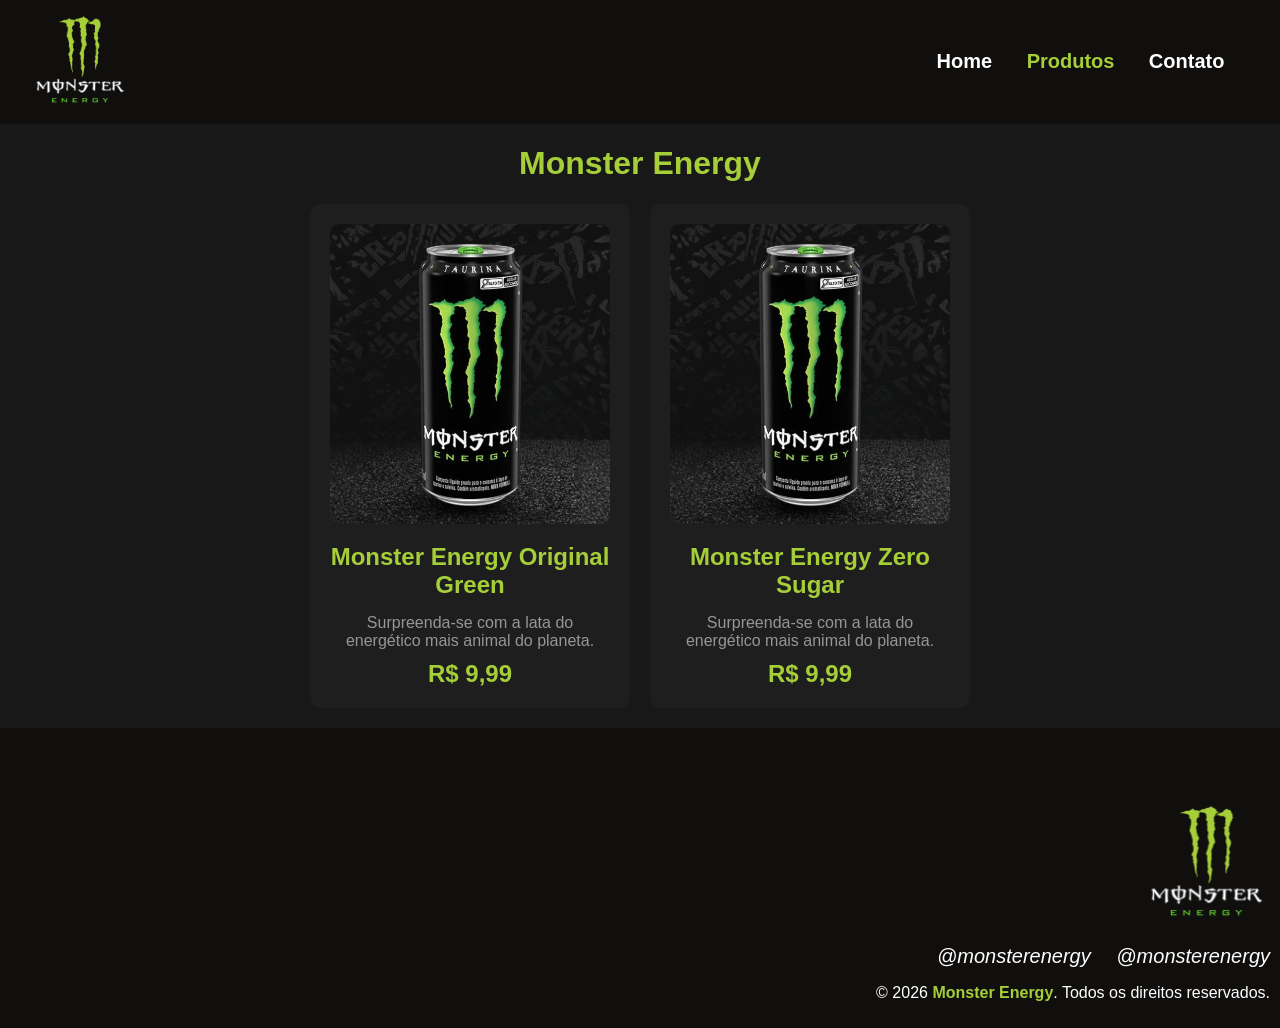
==== produtos.html @ 32df4034 "Parte 1 - Menu Produtos" ====
<!DOCTYPE html>
<html lang="pt-br">
<head>
    <meta charset="UTF-8">
    <meta name="viewport" content="width=device-width, initial-scale=1.0">
    <link rel="icon" type="image/x-icon" href="img/icone.ico" />
    <link rel="stylesheet" href="css/produtos.css">
    <title>Produtos - Monster Energy</title>
</head>
<body>
    <header>
    <div class="divHeader">
      <!-- Logo -->
      <img src="img/logo.png" class="logo" />
      <!-- Barra de navegação -->
      <nav>
        <!-- Lista de itens do menu -->
        <ul class="nav_ul">
          <li class="nav_li"><a href="index.html">Home</a></li>
          <li class="nav_li nav_ativo"><a href="produtos.html">Produtos</a></li>
          <li class="nav_li"><a href="#contato">Contato</a></li>
        </ul>
      </nav>
    </div>
  </header>

    <!-- MENU PRODUTOS -->
    <h1 class="categoria">Monster Energy</h1>
    <div class="container">
        <div class="card">
            <img src="img/produtos/monsterOriginal.jpg" alt="Monster Energy">
            <h2>Monster Energy Original Green</h2>
            <p class="descricao">Surpreenda-se com a lata do energético mais animal do planeta.</p>
            <span class="preco">R$ 9,99</span>
        </div>

        <div class="card">
            <img src="img/produtos/monsterOriginal.jpg" alt="Monster Energy">
            <h2>Monster Energy Zero Sugar</h2>
            <p class="descricao">Surpreenda-se com a lata do energético mais animal do planeta.</p>
            <span class="preco">R$ 9,99</span>
        </div>
    </div>





  <!-- RODAPÉ -->
  <footer>
    <img src="img/logo.png" title="Monster Energy" class="logoFooter">
    <p class="textoFooter">
      <i class="fa fa-instagram">
        <a href="https://www.instagram.com/monsterenergy/" target="_blank" class="linkRedesSociais">@monsterenergy</a>
      </i>
      <i class="fa fa-twitter">
        <a href="https://www.twitter.com/monsterenergy/" target="_blank" class="linkRedesSociais">@monsterenergy</a>
      </i>
    </p>
    <p class="textoFooter">&copy; 2026 <span>Monster Energy</span>. Todos os direitos reservados.</p>
  </footer>
</body>
</html>
---- css/produtos.css ----
/* Padronização da Página */
:root {
  --cor-monster: #a5ce39;
}

html {
  scroll-behavior: smooth;
}

body {
  margin: 0;
  font-family: Arial, Helvetica, sans-serif;
  background-color: #181818;
  color: #fff;
}

a {
  text-decoration: none;
  color: white;
}

.titulos {
  text-align: center;
  font-size: 35px;
  color: var(--cor-monster);
}

/* Estilizando o Header */
.divHeader {
  position: relative;
}

nav {
  color: rgb(255, 255, 255);
  font-weight: bold;
  position: absolute;
  top: 10%;
  right: 2%;
}

header {
  background-color: #100f0d;
  padding: 10px 0 10px 0;
}

/* Estilização da logo */
.logo {
  height: 100px;
  padding-left: 30px;
  cursor: pointer;
}

/* Estilização dos botões da navbar */
.nav_ul {
  padding-top: 14px;
}

.nav_li {
  list-style-type: none;
  cursor: pointer;
  transition: 0.2s;
  display: inline;
  margin-right: 30px;
  font-size: 20px;
}

.nav_li:hover a:hover {
  color: var(--cor-monster);
  transition: 0.2s;
}

.nav_ativo a {
  color: var(--cor-monster);
  transition: 0.2s;
}

.nav_ativo a:hover {
  color: #6c8925 !important;
}



/* CARDS */
.categoria {
    text-align: center;
    color: var(--cor-monster);
}

.container {
    display: flex;
    justify-content: center;
    flex-wrap: wrap;
    gap: 20px;
    padding-bottom: 20px;
}

.card {
    background: #1e1e1e;
    width: 280px;
    border-radius: 10px;
    padding: 20px;
    text-align: center;
    transition:0.3s ease-in-out;
}

.card:hover {
    transform: translateY(-10px);
    box-shadow: 10px 8px 20px #27310c;
}

/* IMG CARD */
.card img {
  width: 100%;
  height: 300px;
  object-fit: cover;
  border-radius: 10px;
}

/* TITULO CARD */
.card h2 {
  color: var(--cor-monster);
  margin: 15px 0;
}

/* DESCRIÇÃO CARD */
.card .descricao {
  font-size: 16px;
  color: #979696;
  margin: 10px 0;
}

/* PREÇO CARD */
.card .preco {
  font-size: 24px;
  font-weight: bold;
  color: var(--cor-monster);
  margin: 10px 0;
}

/* FOOTER */
footer {
  background-color: #100f0d;
  padding: 70px 10px 10px 0;
}

footer p {
  color: #fff;
  font-size: 16px;
  text-align: right;
}

footer span {
  color: var(--cor-monster);
  font-weight: bold;
}

.logoFooter {
  width: 10%;
  padding-left: 90%;
}

.linkRedesSociais {
  color: #fff;
  margin-left: 5px;
  transition: color 0.3s ease-in-out;
  font-family: Arial, Helvetica, sans-serif;

}

.linkRedesSociais:hover {
  color: var(--cor-monster);
}

footer i {
  font-size: 20px;
  margin-left: 15px;
  color: var(--cor-monster)
}
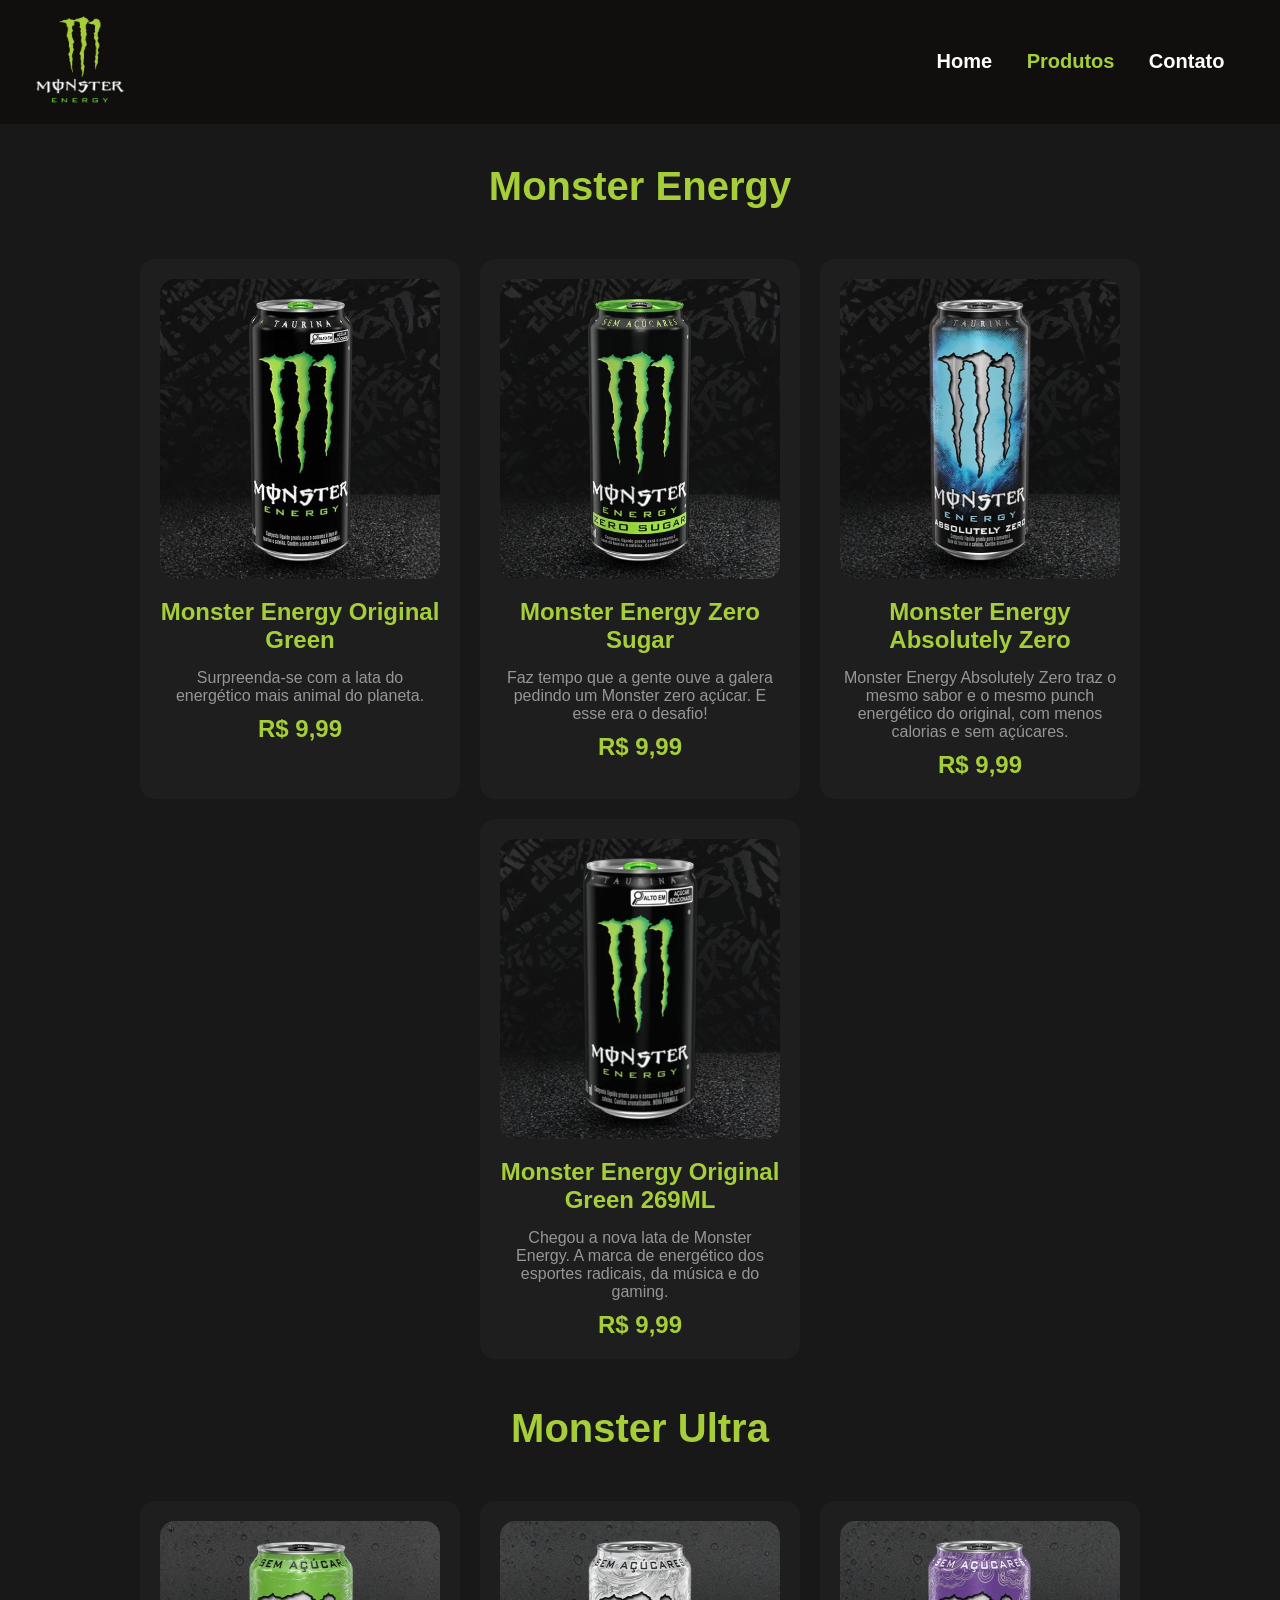
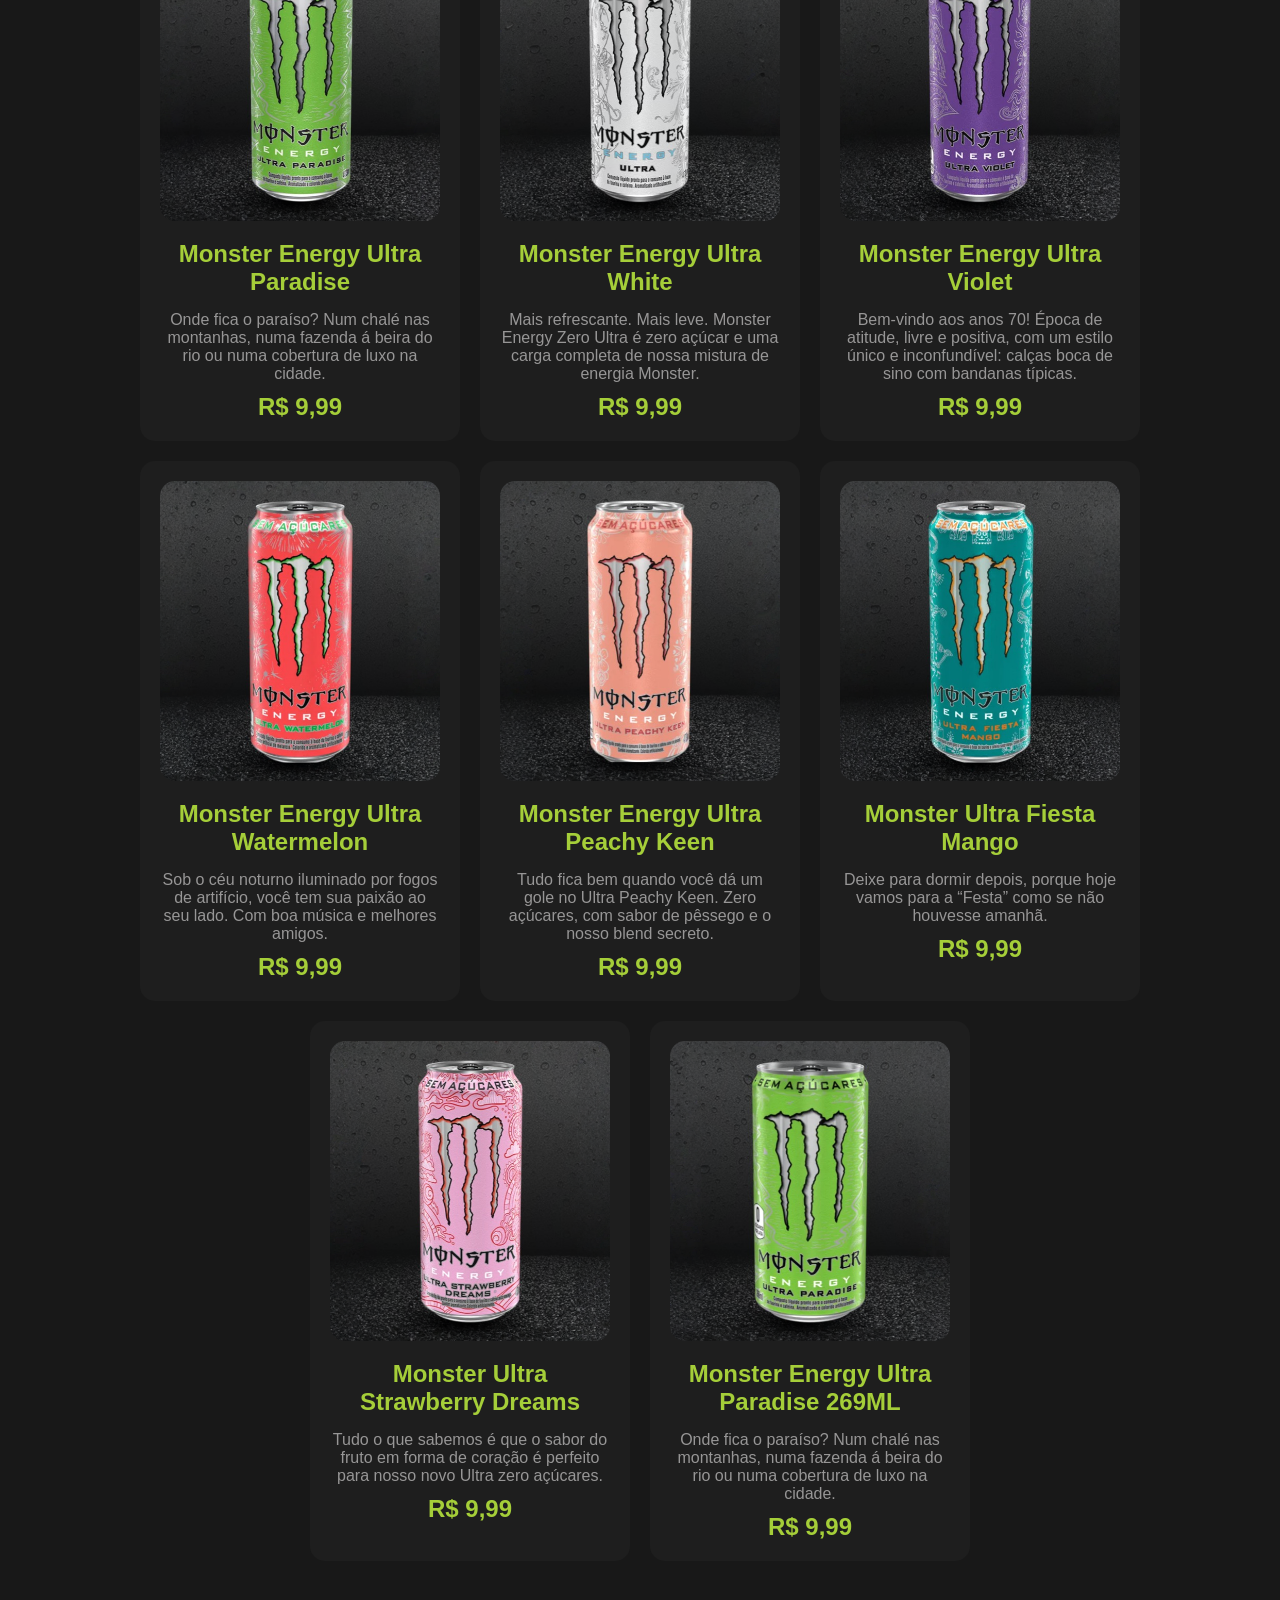
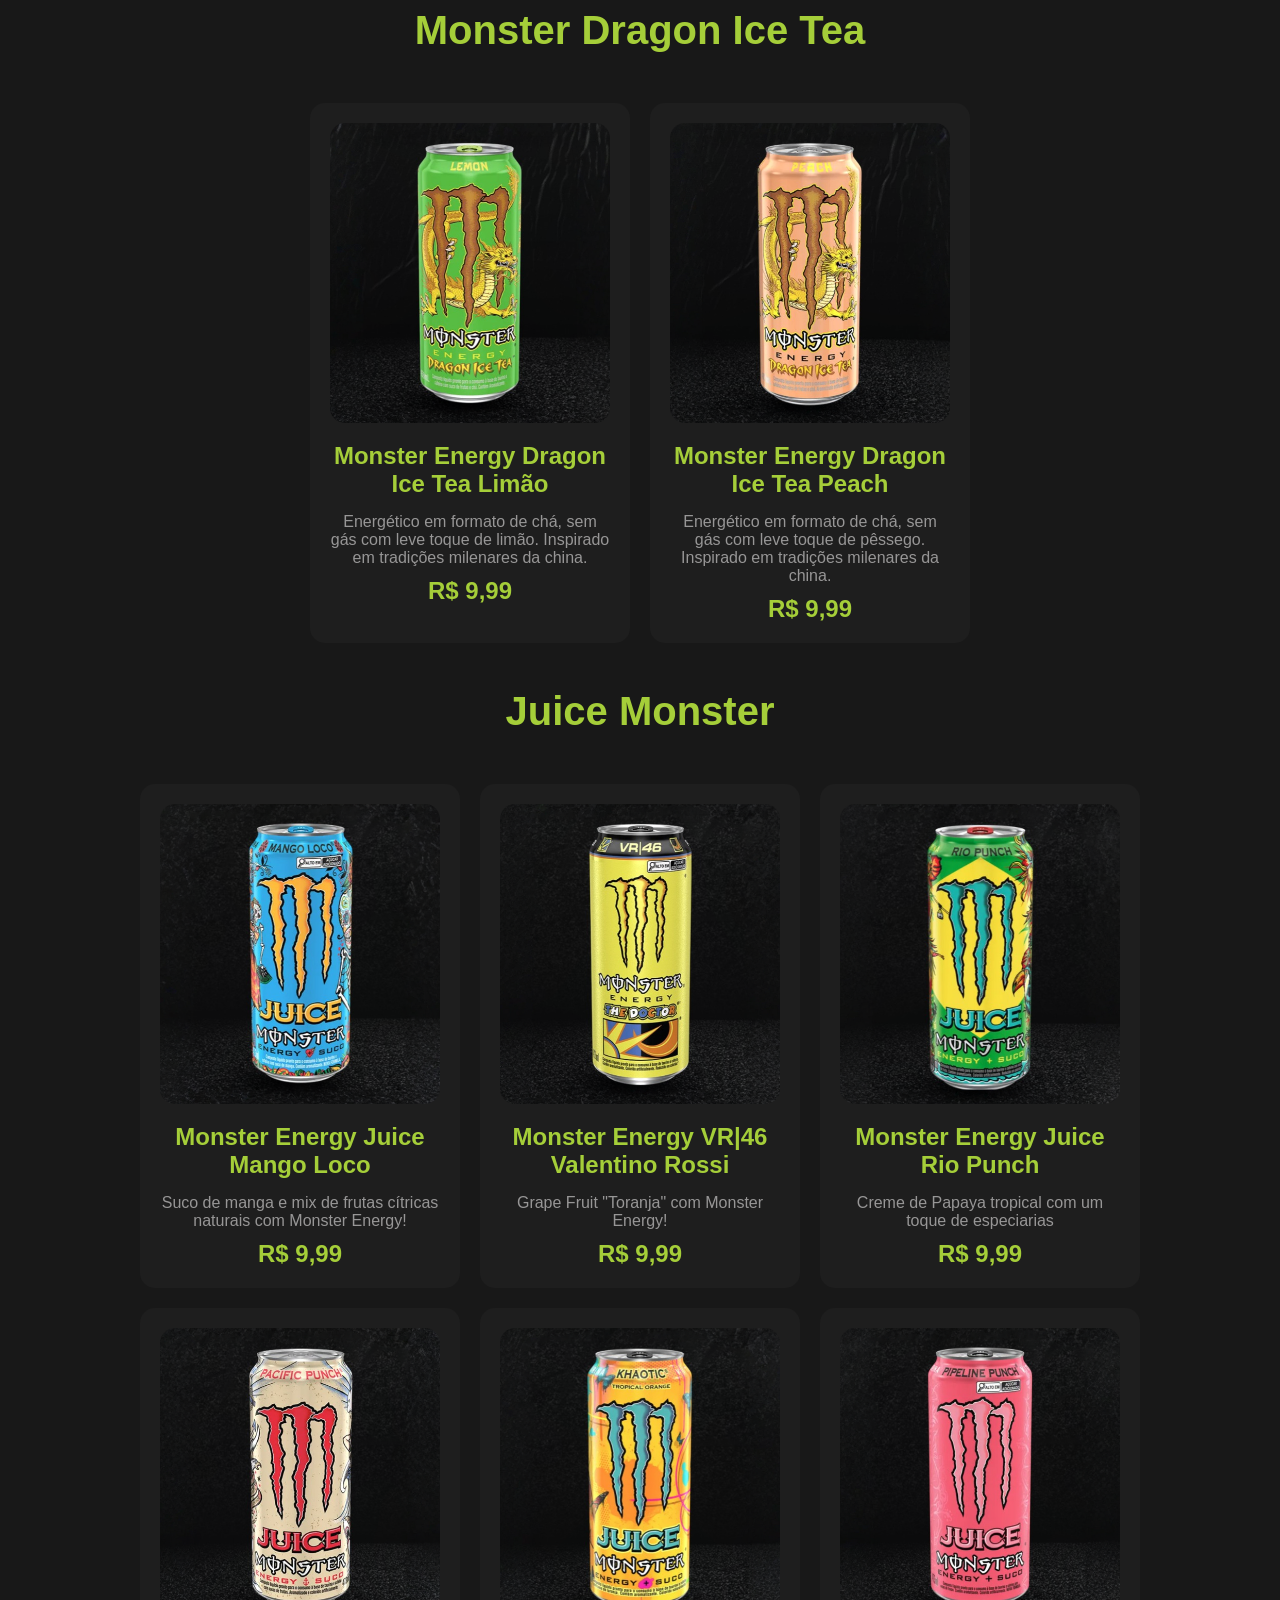
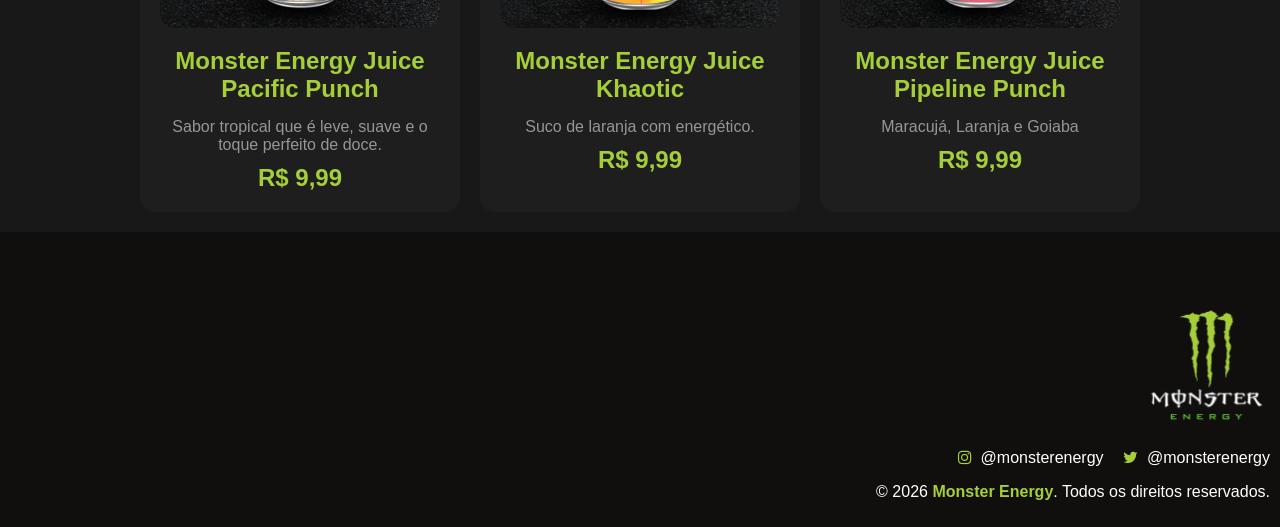
==== commit bf4082c9: "Final tela produtos" ====
--- a/produtos.html
+++ b/produtos.html
@@ -1,14 +1,17 @@
 <!DOCTYPE html>
 <html lang="pt-br">
+
 <head>
-    <meta charset="UTF-8">
-    <meta name="viewport" content="width=device-width, initial-scale=1.0">
-    <link rel="icon" type="image/x-icon" href="img/icone.ico" />
-    <link rel="stylesheet" href="css/produtos.css">
-    <title>Produtos - Monster Energy</title>
+  <meta charset="UTF-8">
+  <meta name="viewport" content="width=device-width, initial-scale=1.0">
+  <link rel="icon" type="image/x-icon" href="img/icone.ico" />
+  <link rel="stylesheet" href="css/produtos.css">
+  <link rel="stylesheet" href="https://maxcdn.bootstrapcdn.com/font-awesome/4.5.0/css/font-awesome.min.css">
+  <title>Produtos - Monster Energy</title>
 </head>
+
 <body>
-    <header>
+  <header>
     <div class="divHeader">
       <!-- Logo -->
       <img src="img/logo.png" class="logo" />
@@ -24,24 +27,270 @@
     </div>
   </header>
 
-    <!-- MENU PRODUTOS -->
-    <h1 class="categoria">Monster Energy</h1>
-    <div class="container">
-        <div class="card">
-            <img src="img/produtos/monsterOriginal.jpg" alt="Monster Energy">
-            <h2>Monster Energy Original Green</h2>
-            <p class="descricao">Surpreenda-se com a lata do energético mais animal do planeta.</p>
-            <span class="preco">R$ 9,99</span>
-        </div>
-
-        <div class="card">
-            <img src="img/produtos/monsterOriginal.jpg" alt="Monster Energy">
-            <h2>Monster Energy Zero Sugar</h2>
-            <p class="descricao">Surpreenda-se com a lata do energético mais animal do planeta.</p>
-            <span class="preco">R$ 9,99</span>
-        </div>
-    </div>
-
+  <!-- MENU PRODUTOS -->
+  <!-- CATEGORIA ENERGY -->
+
+  <h1 class="categoria">Monster Energy</h1>
+  <div class="container">
+
+    <!---------------------->
+    <!-- MONSTER ORIGINAL -->
+    <!---------------------->
+
+    <div class="card">
+      <img src="img/produtos/monsterOriginal.jpg" alt="Monster Energy Original Green">
+      <h2>Monster Energy Original Green</h2>
+      <p class="descricao">Surpreenda-se com a lata do energético mais animal do planeta.</p>
+      <span class="preco">R$ 9,99</span>
+    </div>
+
+    <!------------------------>
+    <!-- MONSTER ZERO SUGAR -->
+    <!------------------------>
+
+    <div class="card">
+      <img src="img/produtos/monsterZero.png" alt="Monster Energy">
+      <h2>Monster Energy Zero Sugar</h2>
+      <p class="descricao">Faz tempo que a gente ouve a galera pedindo um Monster zero açúcar. E esse era o desafio!</p>
+      <span class="preco">R$ 9,99</span>
+    </div>
+
+    <!----------------------------->
+    <!-- MONSTER ABSOLUTELY ZERO -->
+    <!----------------------------->
+
+    <div class="card">
+      <img src="img/produtos/monsterAbsolutelyZero.png" alt="Monster Energy Absolutely Zero">
+      <h2>Monster Energy Absolutely Zero</h2>
+      <p class="descricao">Monster Energy Absolutely Zero traz o mesmo sabor e o mesmo punch energético do original, com
+        menos calorias e sem açúcares.</p>
+      <span class="preco">R$ 9,99</span>
+    </div>
+
+    <!-------------------------->
+    <!-- MONSTER ENERGY 269ML -->
+    <!-------------------------->
+
+    <div class="card">
+      <img src="img/produtos/monsterEnergy269ml.png" alt="Monster Energy 269ML">
+      <h2>Monster Energy Original Green 269ML</h2>
+      <p class="descricao">Chegou a nova lata de Monster Energy. A marca de energético dos esportes radicais, da música
+        e do gaming.</p>
+      <span class="preco">R$ 9,99</span>
+    </div>
+  </div>
+
+
+  <!-- CATEGORIA ULTRA -->
+  <h1 class="categoria">Monster Ultra</h1>
+  <div class="container">
+
+    <!---------------------------->
+    <!-- MONSTER ULTRA PARADISE -->
+    <!---------------------------->
+
+    <div class="card">
+      <img src="img/produtos/monsterUltraParadise.png" alt="Monster Energy Ultra Paradise">
+      <h2>Monster Energy Ultra Paradise</h2>
+      <p class="descricao">Onde fica o paraíso? Num chalé nas montanhas, numa fazenda á beira do rio ou numa cobertura
+        de luxo na cidade.</p>
+      <span class="preco">R$ 9,99</span>
+    </div>
+
+    <!------------------------->
+    <!-- MONSTER ULTRA WHITE -->
+    <!------------------------->
+
+    <div class="card">
+      <img src="img/produtos/monsterUltraWhite.png" alt="Monster Energy Ultra White">
+      <h2>Monster Energy Ultra White</h2>
+      <p class="descricao">Mais refrescante. Mais leve. Monster Energy Zero Ultra é zero açúcar e uma carga completa de
+        nossa mistura de energia Monster.</p>
+      <span class="preco">R$ 9,99</span>
+    </div>
+
+    <!-------------------------->
+    <!-- MONSTER ULTRA VIOLET -->
+    <!-------------------------->
+
+    <div class="card">
+      <img src="img/produtos/monsterUltraViolet.png" alt="Monster Energy Ultra Violet">
+      <h2>Monster Energy Ultra Violet</h2>
+      <p class="descricao">Bem-vindo aos anos 70! Época de atitude, livre e positiva, com um estilo único e
+        inconfundível: calças boca de sino com bandanas típicas.</p>
+      <span class="preco">R$ 9,99</span>
+    </div>
+
+    <!------------------------------>
+    <!-- MONSTER ULTRA WATERMELON -->
+    <!------------------------------>
+
+    <div class="card">
+      <img src="img/produtos/monsterUltraWatermelon.png" alt="Monster Energy Ultra Watermelon">
+      <h2>Monster Energy Ultra Watermelon</h2>
+      <p class="descricao">Sob o céu noturno iluminado por fogos de artifício, você tem sua paixão ao seu lado. Com boa
+        música e melhores
+        amigos.</p>
+      <span class="preco">R$ 9,99</span>
+    </div>
+
+    <!------------------------------->
+    <!-- MONSTER ULTRA PEACHY KEEN -->
+    <!------------------------------->
+
+    <div class="card">
+      <img src="img/produtos/monsterUltraPeachyKeen.png" alt="Monster Energy Ultra Peachy Keen">
+      <h2>Monster Energy Ultra Peachy Keen</h2>
+      <p class="descricao">Tudo fica bem quando você dá um gole no Ultra Peachy Keen. Zero açúcares, com sabor de
+        pêssego e o nosso blend secreto.</p>
+      <span class="preco">R$ 9,99</span>
+    </div>
+
+    <!-------------------------------->
+    <!-- MONSTER ULTRA FIESTA MANGO -->
+    <!-------------------------------->
+
+    <div class="card">
+      <img src="img/produtos/monsterUltraFiestaMango.png" alt="Monster Ultra Fiesta Mango">
+      <h2>Monster Ultra Fiesta Mango</h2>
+      <p class="descricao">Deixe para dormir depois, porque hoje vamos para a “Festa” como se não houvesse amanhã.</p>
+      <span class="preco">R$ 9,99</span>
+    </div>
+
+    <!------------------------------------->
+    <!-- MONSTER ULTRA STRAWBERRY DREAMS -->
+    <!------------------------------------->
+
+    <div class="card">
+      <img src="img/produtos/monsterUltraStrawberryDreams.png" alt="Monster Ultra Strawberry Dreams">
+      <h2>Monster Ultra Strawberry Dreams</h2>
+      <p class="descricao">Tudo o que sabemos é que o sabor do fruto em forma de coração é perfeito para nosso novo
+        Ultra zero açúcares.</p>
+      <span class="preco">R$ 9,99</span>
+    </div>
+
+    <!---------------------------------------->
+    <!-- MONSTER ULTRA ULTRA PARADISE 269ML -->
+    <!---------------------------------------->
+
+    <div class="card">
+      <img src="img/produtos/monsterUltraParadise269ml.png" alt="Monster Energy Ultra Paradise 269ML">
+      <h2>Monster Energy Ultra Paradise 269ML</h2>
+      <p class="descricao">Onde fica o paraíso? Num chalé nas montanhas, numa fazenda á beira do rio ou numa cobertura
+        de luxo na cidade.</p>
+      <span class="preco">R$ 9,99</span>
+    </div>
+
+  </div>
+
+  <!-- CATEGORIA DRAGON ICE TEA -->
+
+  <h1 class="categoria">Monster Dragon Ice Tea</h1>
+  <div class="container">
+
+    <!---------------------------------------->
+    <!-- MONSTER DRAGON ICE TEA LIMÃO -->
+    <!---------------------------------------->
+
+    <div class="card">
+      <img src="img/produtos/monsterDragonIceTeaLimao.png" alt="Monster Energy Dragon Ice Tea Limão">
+      <h2>Monster Energy Dragon Ice Tea Limão</h2>
+      <p class="descricao">Energético em formato de chá, sem gás com leve toque de limão. Inspirado em tradições
+        milenares da china.</p>
+      <span class="preco">R$ 9,99</span>
+    </div>
+
+
+
+    <!---------------------------------------->
+    <!-- MONSTER DRAGON ICE TEA PEACH -->
+    <!---------------------------------------->
+
+    <div class="card">
+      <img src="img/produtos/monsterDragonIceTeaPeach.png" alt="Monster Energy Dragon Ice Tea Peach">
+      <h2>Monster Energy Dragon Ice Tea Peach</h2>
+      <p class="descricao">Energético em formato de chá, sem gás com leve toque de pêssego. Inspirado em tradições
+        milenares da china.</p>
+      <span class="preco">R$ 9,99</span>
+    </div>
+
+  </div>
+
+  <!-- CATEGORIA JUICE -->
+
+  <h1 class="categoria">Juice Monster</h1>
+  <div class="container">
+
+    <!------------------------------>
+    <!-- MONSTER JUICE MANGO LOCO -->
+    <!------------------------------>
+
+    <div class="card">
+      <img src="img/produtos/monsterJuiceMangoLoco.png" alt="Monster Energy Juice Mango Loco">
+      <h2>Monster Energy Juice Mango Loco</h2>
+      <p class="descricao">Suco de manga e mix de frutas cítricas naturais com Monster Energy!</p>
+      <span class="preco">R$ 9,99</span>
+    </div>
+
+
+
+    <!----------------------------------------->
+    <!-- MONSTER JUICE VR|46 VALENTINO ROSSI -->
+    <!----------------------------------------->
+
+    <div class="card">
+      <img src="img/produtos/monsterJuiceVR46ValentinoRossi.png" alt="Monster Energy VR|46 Valentino Rossi">
+      <h2>Monster Energy VR|46 Valentino Rossi</h2>
+      <p class="descricao">Grape Fruit "Toranja" com Monster Energy!</p>
+      <span class="preco">R$ 9,99</span>
+    </div>
+
+    <!----------------------------------------->
+    <!-- MONSTER JUICE RIO PUNCH -->
+    <!----------------------------------------->
+
+    <div class="card">
+      <img src="img/produtos/monsterJuiceRioPunch.png" alt="Monster Energy Juice Rio Punch">
+      <h2>Monster Energy Juice Rio Punch</h2>
+      <p class="descricao">Creme de Papaya tropical com um toque de especiarias</p>
+      <span class="preco">R$ 9,99</span>
+    </div>
+
+    <!----------------------------------------->
+    <!-- MONSTER JUICE RIO PUNCH -->
+    <!----------------------------------------->
+
+    <div class="card">
+      <img src="img/produtos/monsterJuicePacificPunch.png" alt="Monster Energy Juice Pacific Punch">
+      <h2>Monster Energy Juice Pacific Punch</h2>
+      <p class="descricao">Sabor tropical que é leve, suave e o toque perfeito de doce.</p>
+      <span class="preco">R$ 9,99</span>
+    </div>
+
+    <!----------------------------------------->
+    <!-- MONSTER JUICE KHAOTIC -->
+    <!----------------------------------------->
+
+    <div class="card">
+      <img src="img/produtos/monsterJuiceKhaotic.png" alt="Monster Energy Juice Khaotic">
+      <h2>Monster Energy Juice Khaotic</h2>
+      <p class="descricao">Suco de laranja com energético.</p>
+      <span class="preco">R$ 9,99</span>
+    </div>
+
+    <!----------------------------------------->
+    <!-- MONSTER JUICE PIPELINE PUNCH -->
+    <!----------------------------------------->
+
+    <div class="card">
+      <img src="img/produtos/monsterJuicePipelinePunch.png" alt="Monster Energy Juice Pipeline Punch">
+      <h2>Monster Energy Juice Pipeline Punch</h2>
+      <p class="descricao">Maracujá, Laranja e Goiaba</p>
+      <span class="preco">R$ 9,99</span>
+    </div>
+
+  </div>
+  </div>
 
 
 
@@ -60,4 +309,5 @@
     <p class="textoFooter">&copy; 2026 <span>Monster Energy</span>. Todos os direitos reservados.</p>
   </footer>
 </body>
+
 </html>
--- a/css/produtos.css
+++ b/css/produtos.css
@@ -41,6 +41,8 @@
 header {
   background-color: #100f0d;
   padding: 10px 0 10px 0;
+  margin-bottom: 40px;
+  
 }
 
 /* Estilização da logo */
@@ -84,6 +86,8 @@
 .categoria {
     text-align: center;
     color: var(--cor-monster);
+    font-size: 40px;
+    margin-bottom: 50px;
 }
 
 .container {
@@ -92,12 +96,14 @@
     flex-wrap: wrap;
     gap: 20px;
     padding-bottom: 20px;
+    width: 80%;
+    margin-left: 10%;
 }
 
 .card {
     background: #1e1e1e;
     width: 280px;
-    border-radius: 10px;
+    border-radius: 15px;
     padding: 20px;
     text-align: center;
     transition:0.3s ease-in-out;
@@ -113,7 +119,7 @@
   width: 100%;
   height: 300px;
   object-fit: cover;
-  border-radius: 10px;
+  border-radius: 15px;
 }
 
 /* TITULO CARD */
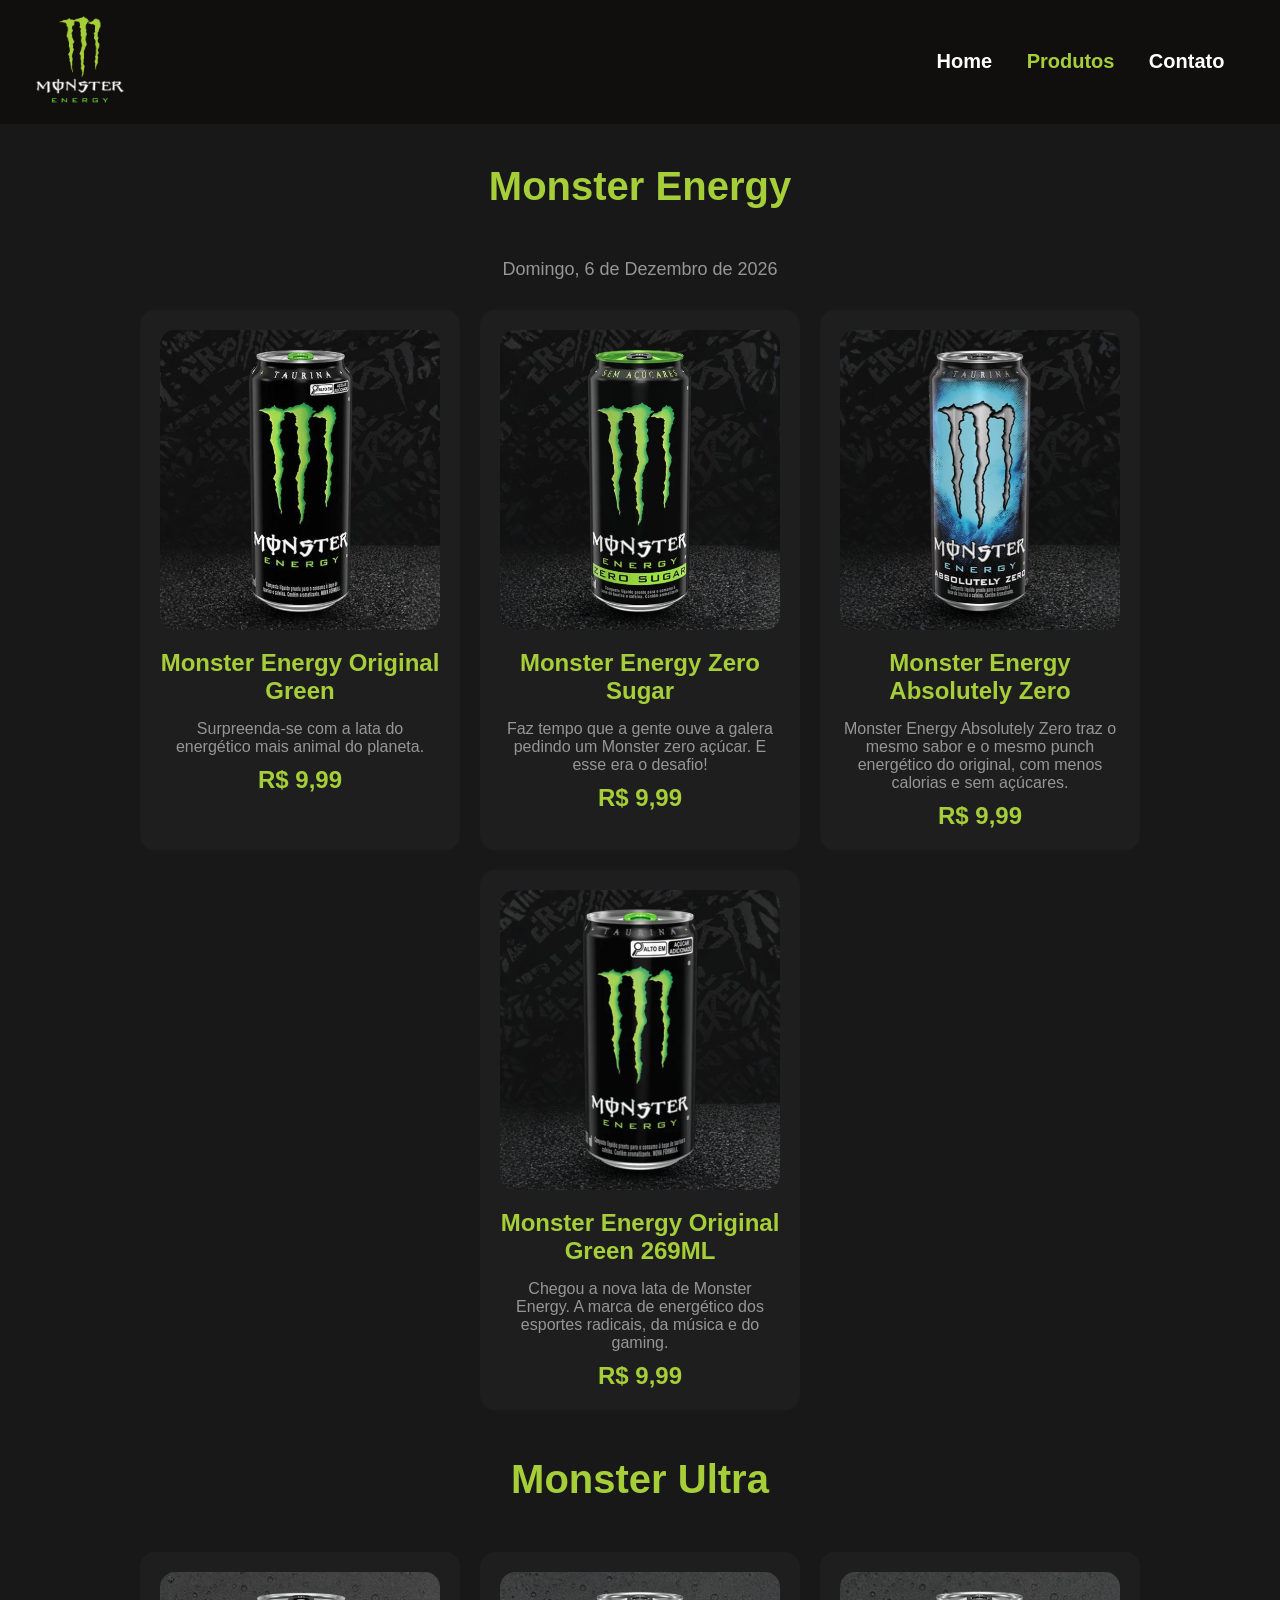
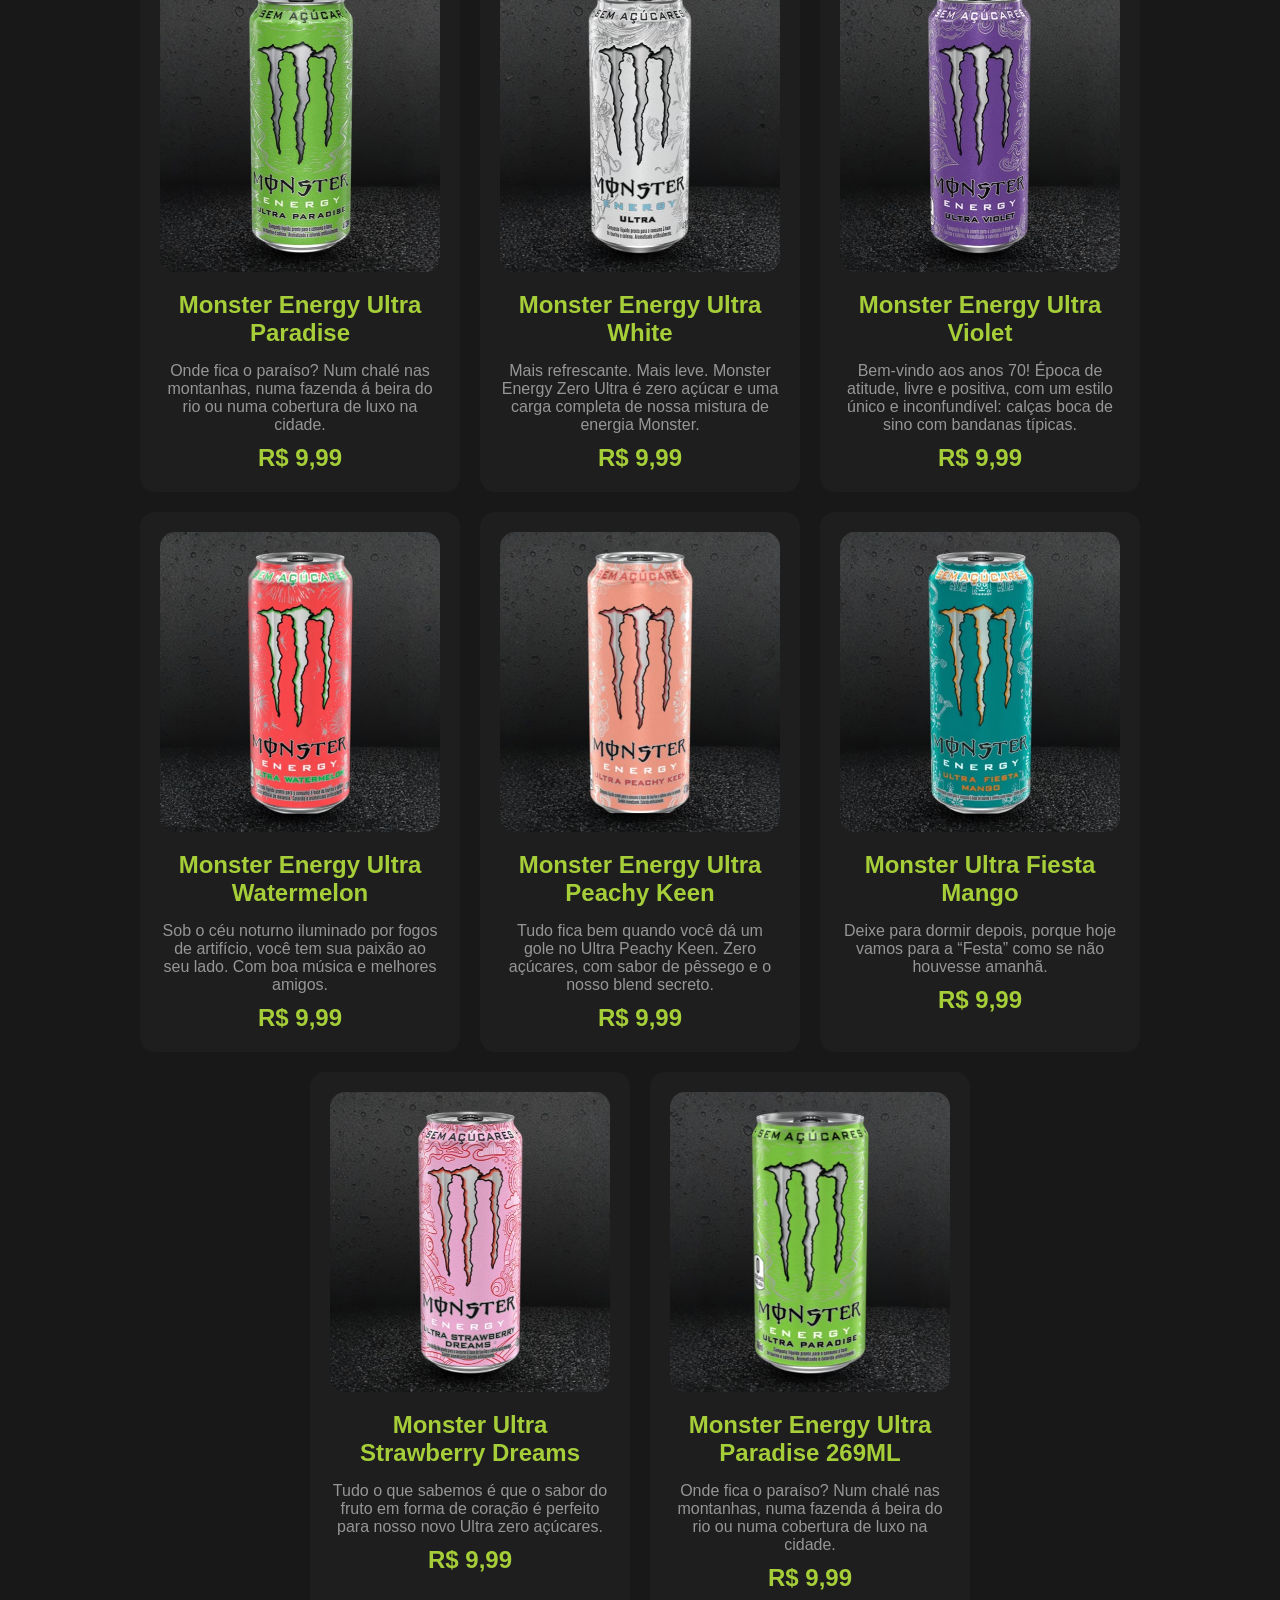
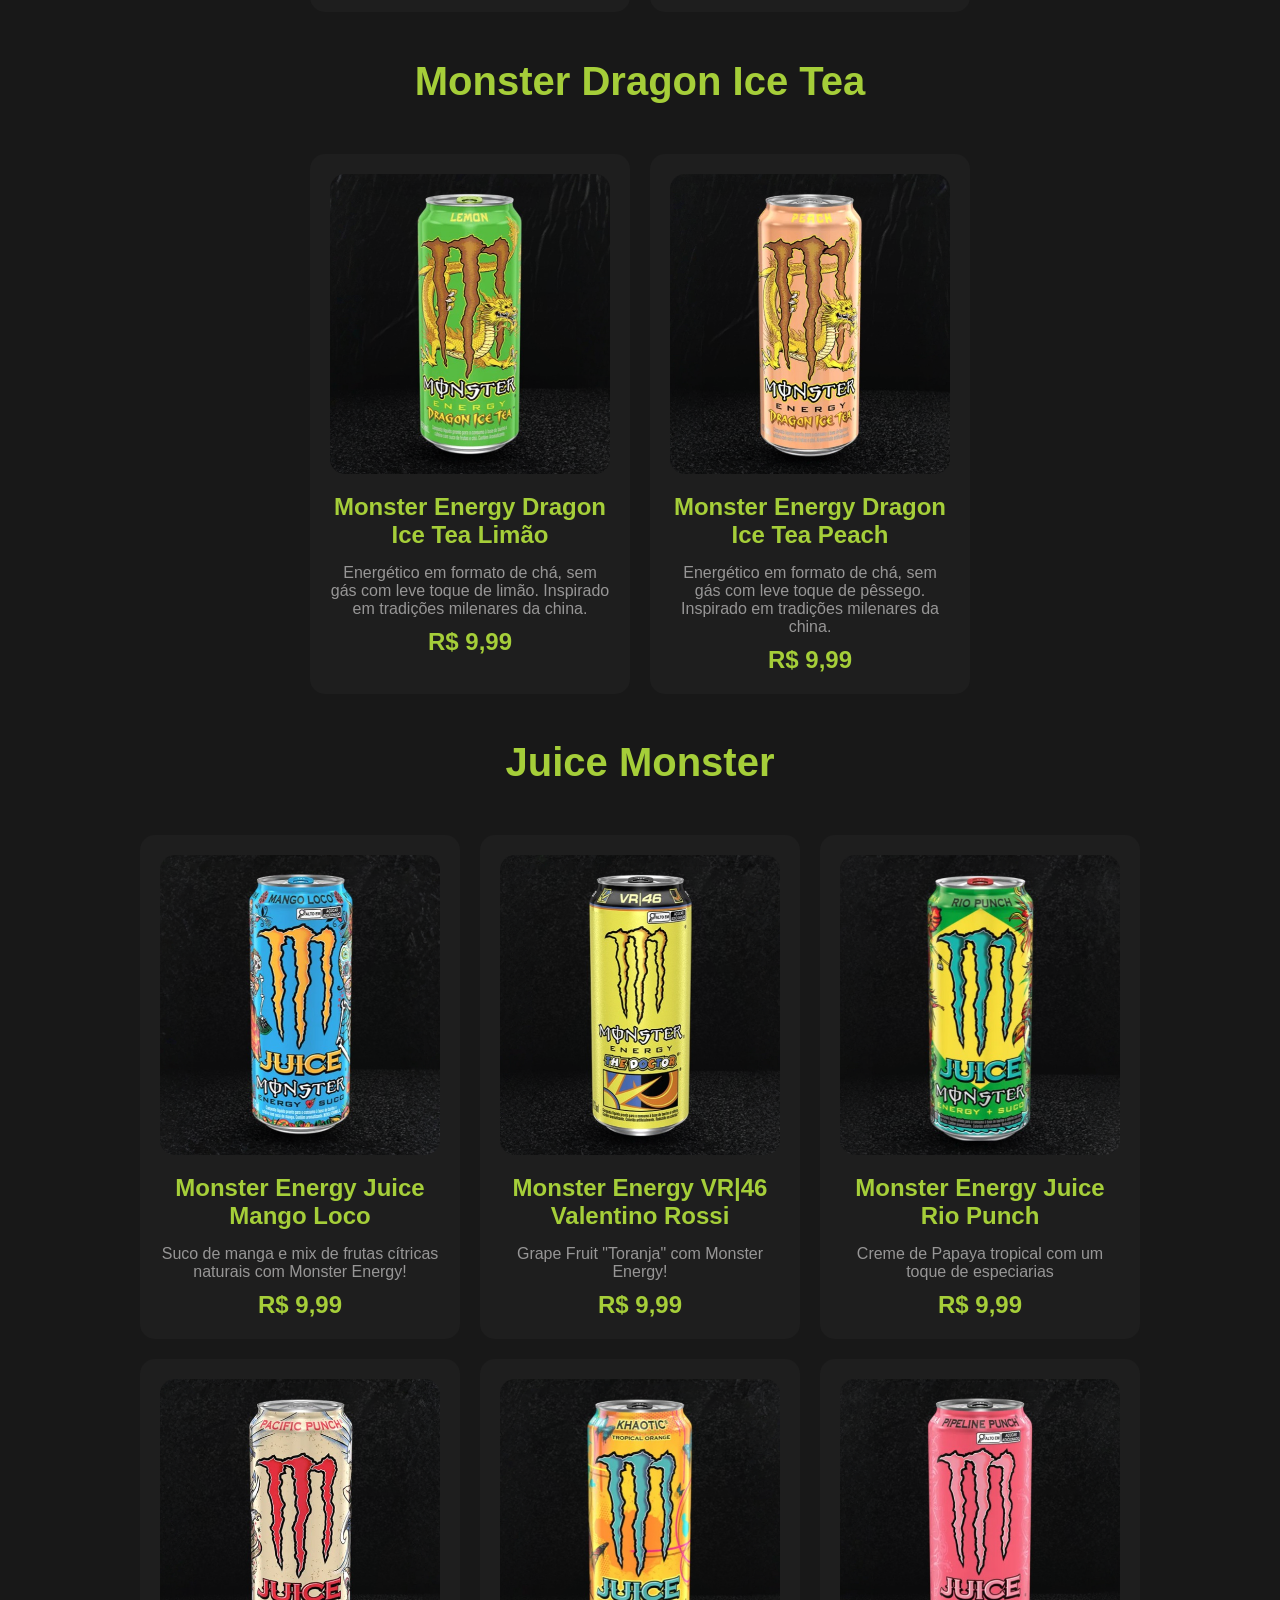
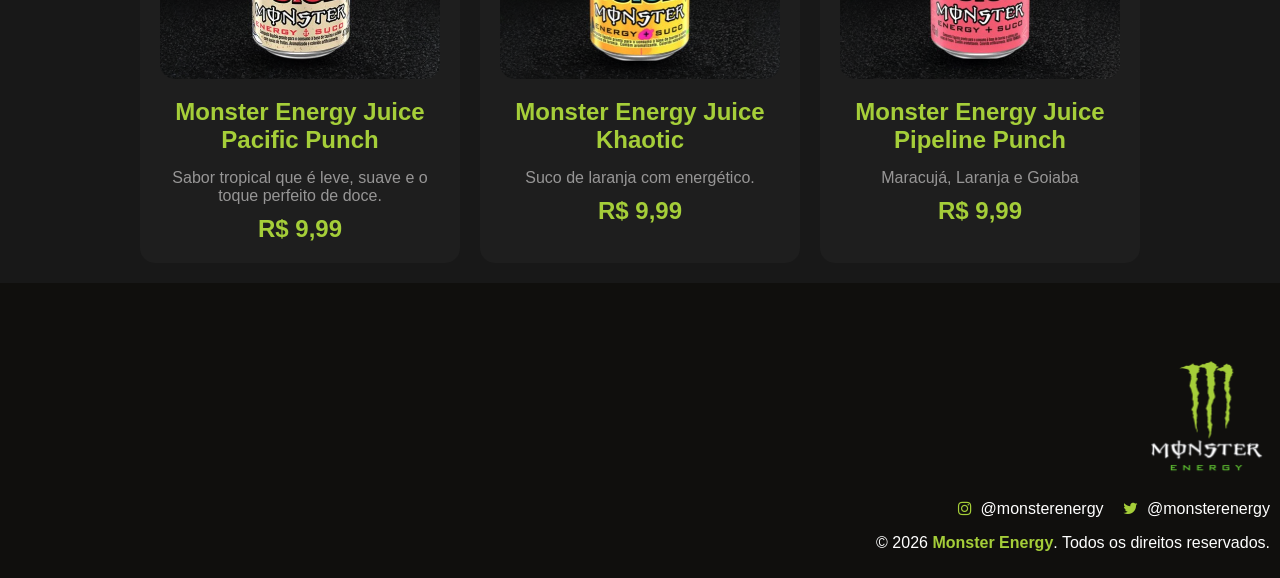
==== commit ddaf84c8: "Inserção de JavaScript" ====
--- a/produtos.html
+++ b/produtos.html
@@ -31,6 +31,18 @@
   <!-- CATEGORIA ENERGY -->
 
   <h1 class="categoria">Monster Energy</h1>
+
+  <!-- Exemplo exibição data com JS -->
+  <p class="data">
+    <script type="text/Javascript">
+      let data = new Date();
+      let dia = new Array("Domingo", "Segunda-feira", "Terça-feira", "Quarta-feira", "Quinta-feira", "Sexta-feira", "Sábado");
+      let mes = new Array("Janeiro", "Fevereiro", "Março", "Abril", "Maio", "Junho", "Julho", "Agosto", "Setembro", "Outubro", "Novembro", "Dezembro");
+      document.write(dia[data.getDay()] + ", " + data.getDate() + " de " + mes[data.getMonth()] + " de " + data.getFullYear());
+
+    </script>
+
+  </p>
   <div class="container">
 
     <!---------------------->
--- a/css/produtos.css
+++ b/css/produtos.css
@@ -181,4 +181,11 @@
   font-size: 20px;
   margin-left: 15px;
   color: var(--cor-monster)
+}
+
+.data {
+  text-align: center;
+  margin-bottom: 30px;
+  font-size: 18px;
+  color: #979696;
 }
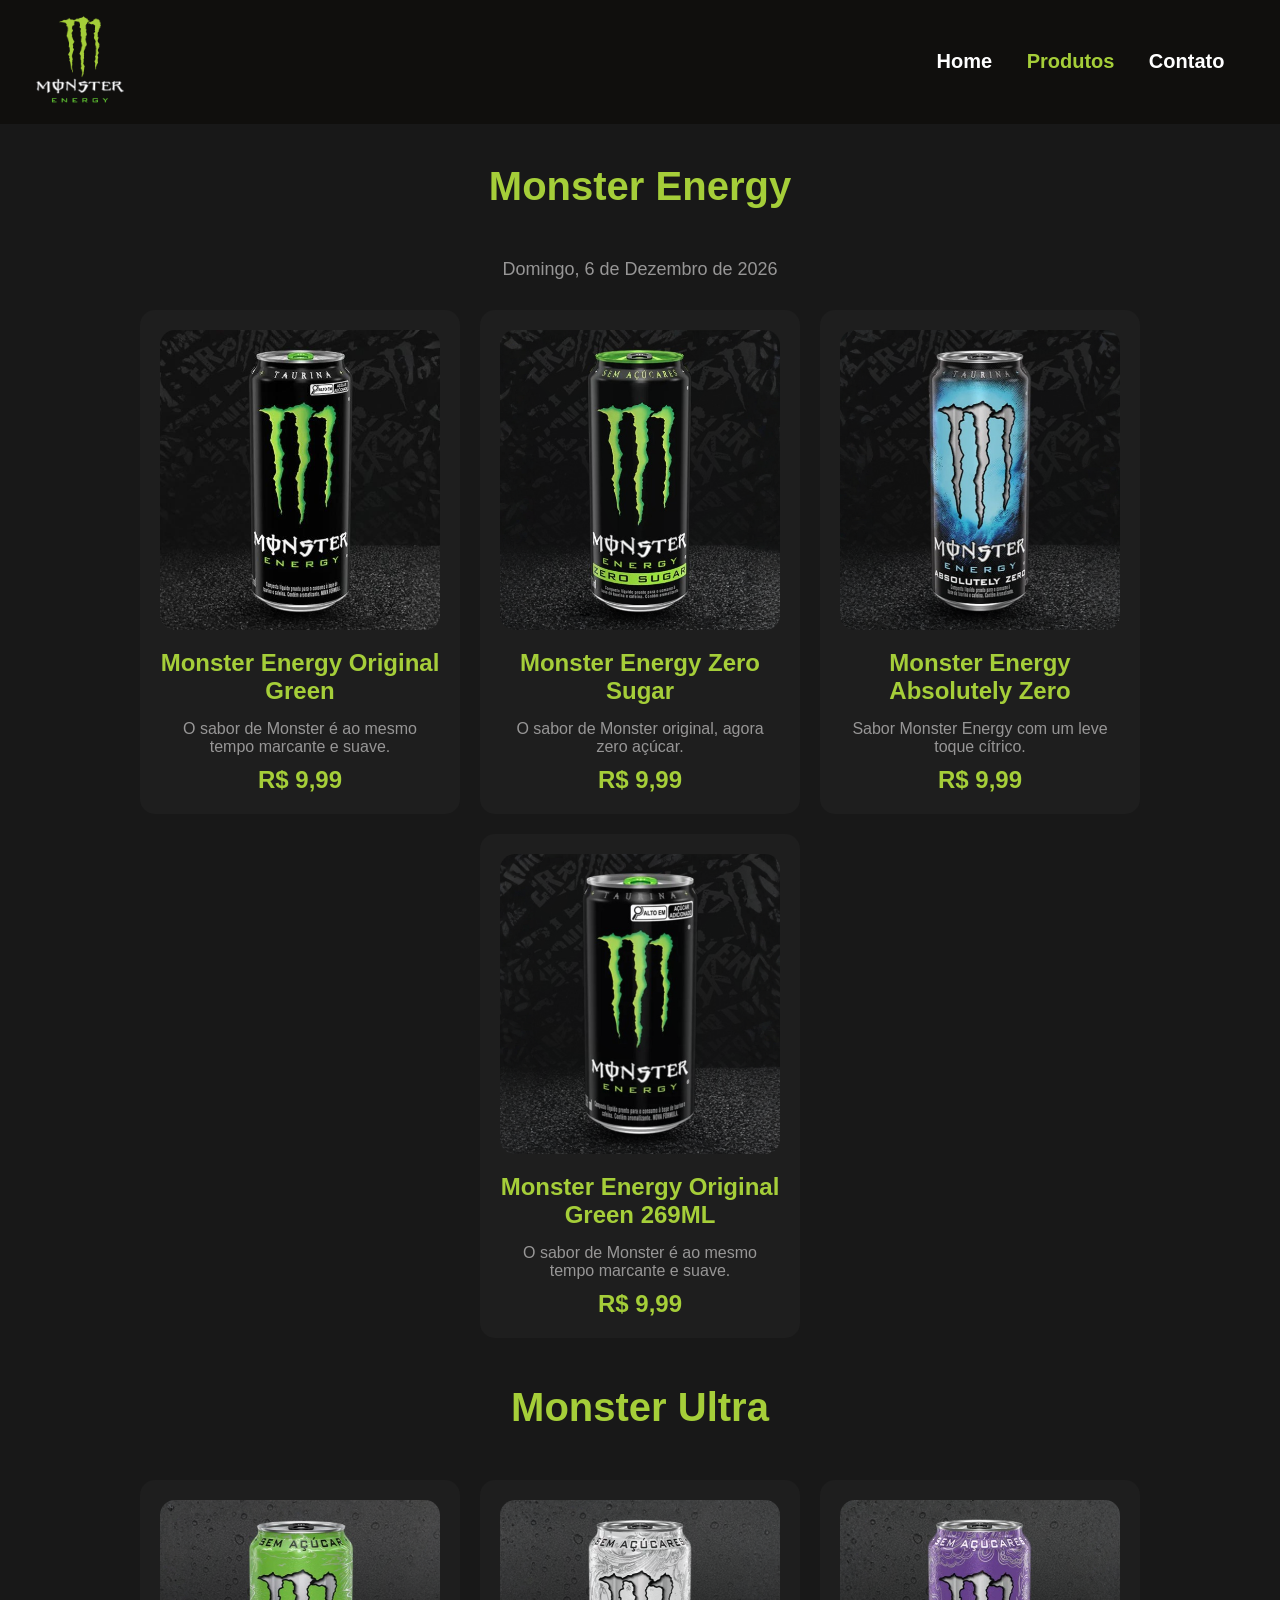
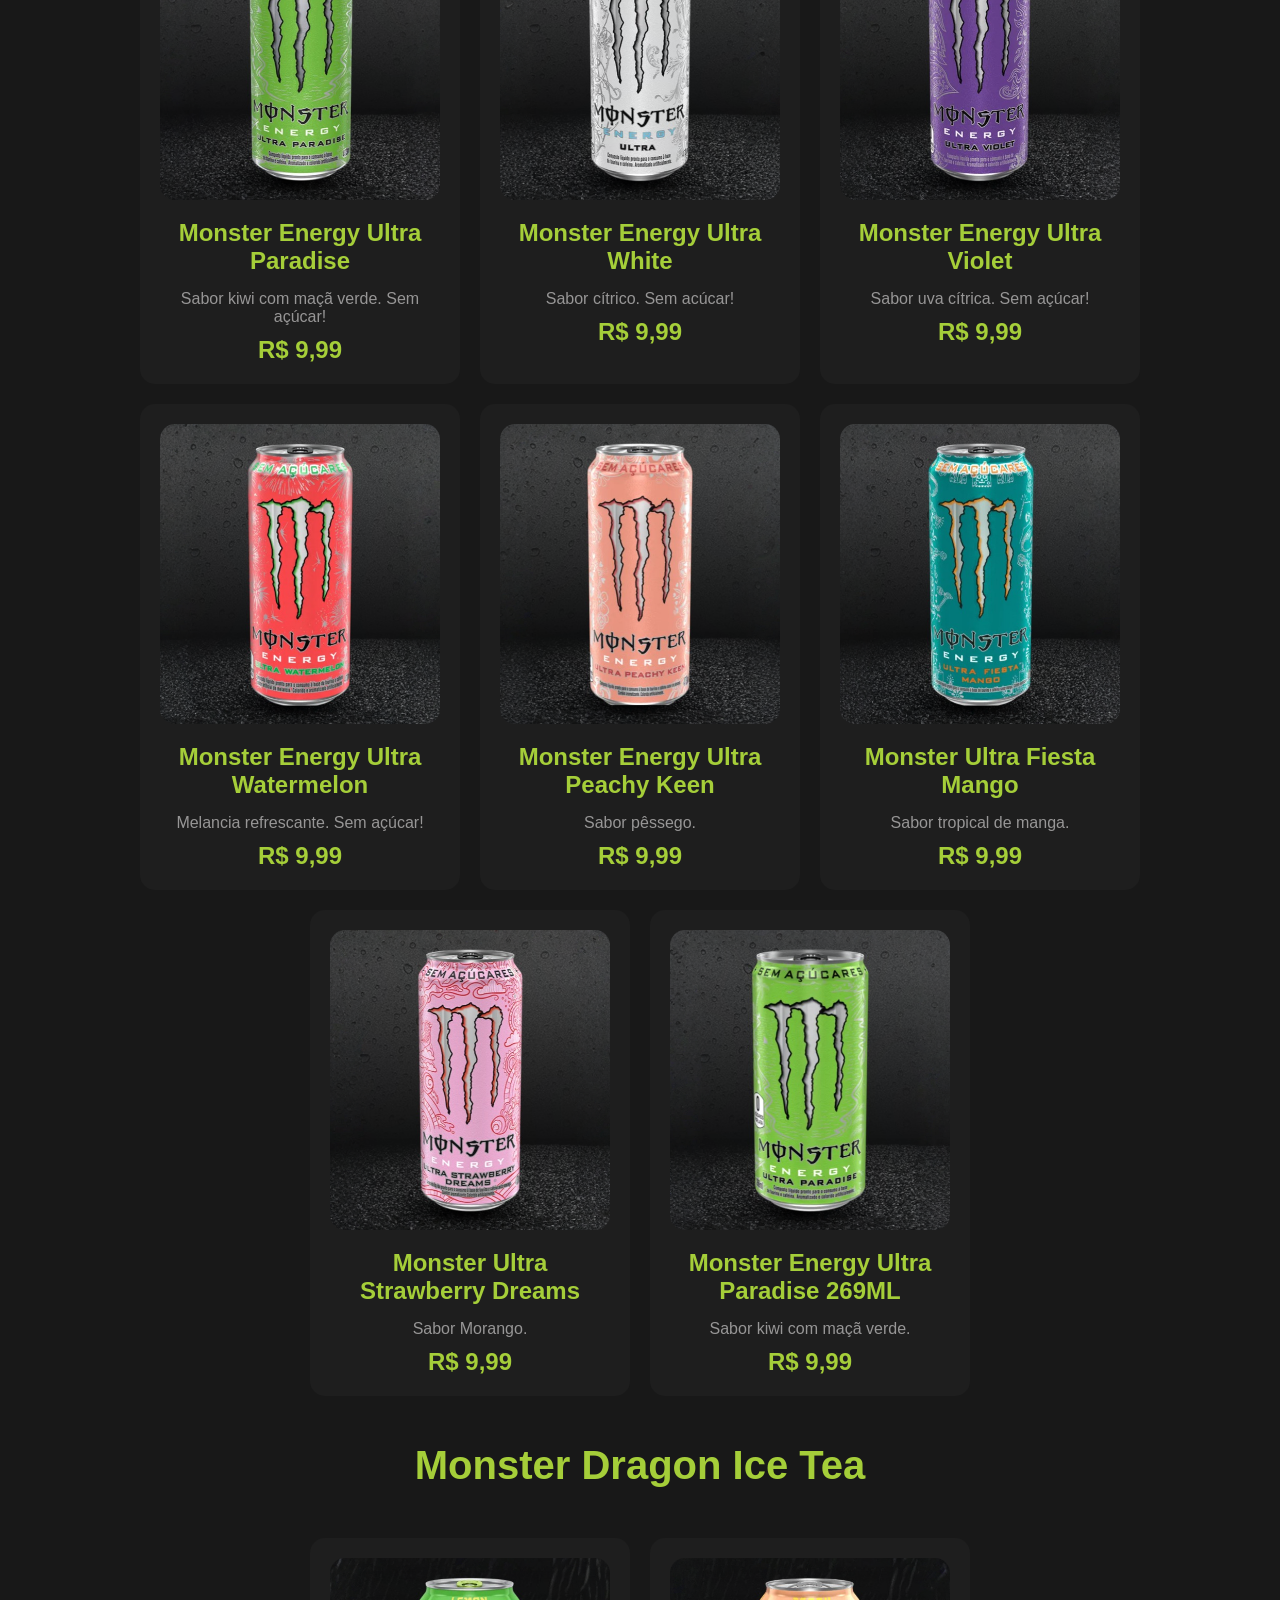
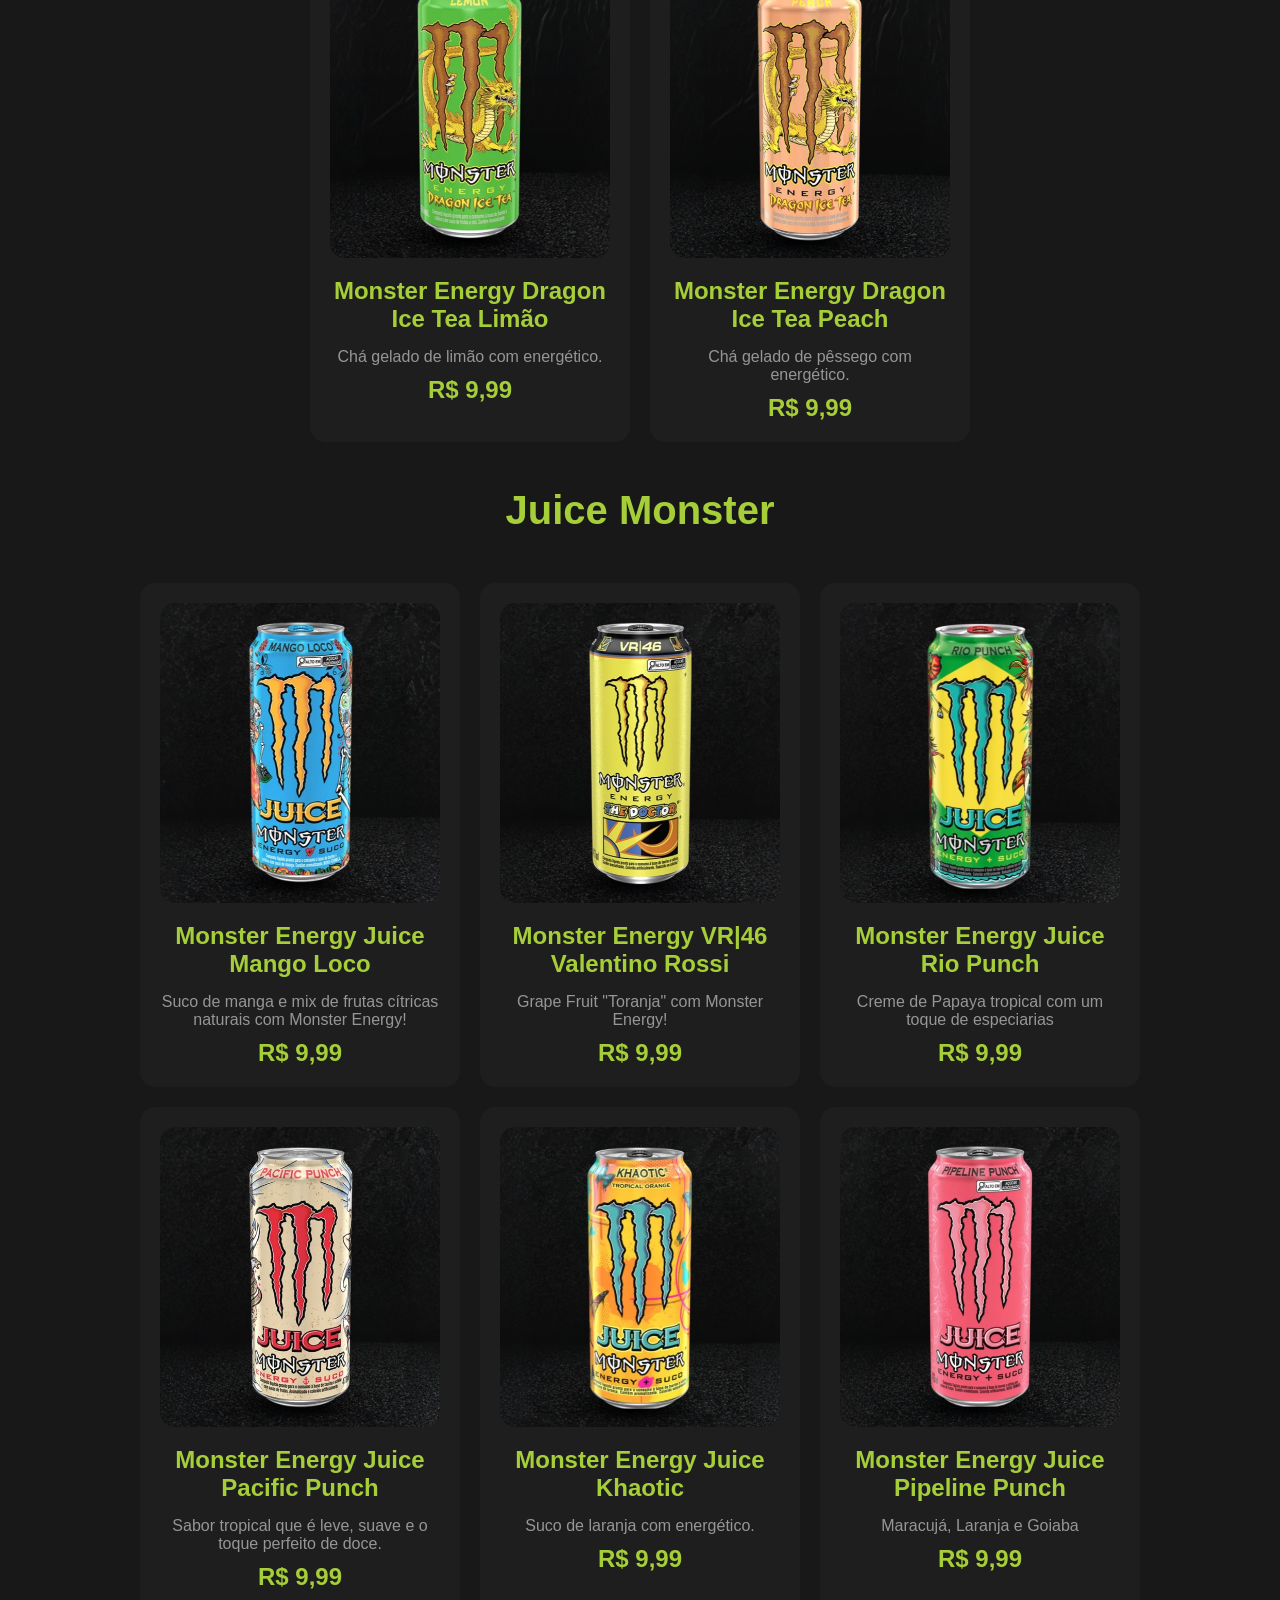
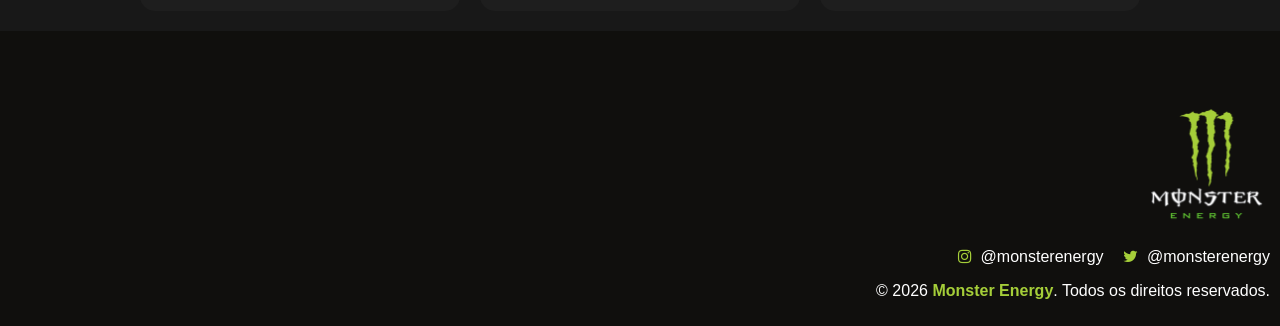
==== commit 28d5bbd6: "Pop Up Produtos" ====
--- a/produtos.html
+++ b/produtos.html
@@ -8,6 +8,15 @@
   <link rel="stylesheet" href="css/produtos.css">
   <link rel="stylesheet" href="https://maxcdn.bootstrapcdn.com/font-awesome/4.5.0/css/font-awesome.min.css">
   <title>Produtos - Monster Energy</title>
+
+  <script>
+    function infoProduto(nome, descricao, imagem) {
+      const url = `pop_produtos.html?nomeProduto=${encodeURIComponent(nome)}&descricaoProduto=${encodeURIComponent(descricao)}&imagemProduto=${encodeURIComponent(imagem)}`;
+
+      window.open(url, "_blank", "width=800,height=900");
+    }
+  </script>
+
 </head>
 
 <body>
@@ -48,11 +57,13 @@
     <!---------------------->
     <!-- MONSTER ORIGINAL -->
     <!---------------------->
-
-    <div class="card">
+    <div class="card" onclick="infoProduto('Monster Energy Original Green',
+      'Surpreenda-se com a lata do energético mais animal do planeta. Com duas vezes mais energia do que uma bebida energética regular. Monster possui uma presença marcante e um sabor único! Inconfundível.',
+      'img/produtos/monsterOriginal.jpg');">
+
       <img src="img/produtos/monsterOriginal.jpg" alt="Monster Energy Original Green">
       <h2>Monster Energy Original Green</h2>
-      <p class="descricao">Surpreenda-se com a lata do energético mais animal do planeta.</p>
+      <p class="descricao">O sabor de Monster é ao mesmo tempo marcante e suave.</p>
       <span class="preco">R$ 9,99</span>
     </div>
 
@@ -60,10 +71,13 @@
     <!-- MONSTER ZERO SUGAR -->
     <!------------------------>
 
-    <div class="card">
+    <div class="card" onclick="infoProduto('Monster Energy Zero Sugar',
+      'Faz tempo que a gente ouve a galera pedindo um Monster zero açúcar. E esse era o desafio! Fazer uma bebida com menos calorias, sem açúcar e gostosa a ponto de manter a pegada já conhecida da Monster, não foi moleza. Esse é o nosso DNA. Inovar e garantir que o sabor único da Monster possa ir para o seu rolê com menos calorias e zero açúcar. Ficou irado!',
+      'img/produtos/monsterZero.png');">
+
       <img src="img/produtos/monsterZero.png" alt="Monster Energy">
       <h2>Monster Energy Zero Sugar</h2>
-      <p class="descricao">Faz tempo que a gente ouve a galera pedindo um Monster zero açúcar. E esse era o desafio!</p>
+      <p class="descricao">O sabor de Monster original, agora zero açúcar.</p>
       <span class="preco">R$ 9,99</span>
     </div>
 
@@ -71,11 +85,13 @@
     <!-- MONSTER ABSOLUTELY ZERO -->
     <!----------------------------->
 
-    <div class="card">
+    <div class="card" onclick="infoProduto('Monster Energy Absolutely Zero',
+      'Monster Energy Absolutely Zero traz o mesmo sabor e o mesmo punch energético do original, com menos calorias e sem açúcares.',
+      'img/produtos/monsterAbsolutelyZero.png');">
+
       <img src="img/produtos/monsterAbsolutelyZero.png" alt="Monster Energy Absolutely Zero">
       <h2>Monster Energy Absolutely Zero</h2>
-      <p class="descricao">Monster Energy Absolutely Zero traz o mesmo sabor e o mesmo punch energético do original, com
-        menos calorias e sem açúcares.</p>
+      <p class="descricao">Sabor Monster Energy com um leve toque cítrico.</p>
       <span class="preco">R$ 9,99</span>
     </div>
 
@@ -83,11 +99,13 @@
     <!-- MONSTER ENERGY 269ML -->
     <!-------------------------->
 
-    <div class="card">
+    <div class="card" onclick="infoProduto('Monster Energy Original Green 269ML',
+      'Chegou a nova lata de Monster Energy. A marca de energético dos esportes radicais, da música e do gaming, agora traz energia para você curtir a noite toda. O sabor insano de Monster Green, agora em uma lata de 269 ml. Leve, refrescante e com a energia de sempre. Vamos invadir a noite brasileira!',
+      'img/produtos/monsterEnergy269ml.png');">
+
       <img src="img/produtos/monsterEnergy269ml.png" alt="Monster Energy 269ML">
       <h2>Monster Energy Original Green 269ML</h2>
-      <p class="descricao">Chegou a nova lata de Monster Energy. A marca de energético dos esportes radicais, da música
-        e do gaming.</p>
+      <p class="descricao">O sabor de Monster é ao mesmo tempo marcante e suave.</p>
       <span class="preco">R$ 9,99</span>
     </div>
   </div>
@@ -101,11 +119,12 @@
     <!-- MONSTER ULTRA PARADISE -->
     <!---------------------------->
 
-    <div class="card">
+    <div class="card" onclick="infoProduto('Monster Energy Ultra Paradise',
+      'Onde fica o paraíso? Num chalé nas montanhas, numa fazenda á beira do rio ou numa cobertura de luxo na cidade. Quem sabe numa ilha privada com praia de areias brancas, água azul-turquesa e uma suave brisa tropical. Monster Ultra Paradise é puro, refrescante e revigorante como os sabores da ilha. Relaxe a aproveite. O paraíso está logo ali! Sabor kiwi com maçã verde. Sem açúcar!',
+      'img/produtos/monsterUltraParadise.png');">
       <img src="img/produtos/monsterUltraParadise.png" alt="Monster Energy Ultra Paradise">
       <h2>Monster Energy Ultra Paradise</h2>
-      <p class="descricao">Onde fica o paraíso? Num chalé nas montanhas, numa fazenda á beira do rio ou numa cobertura
-        de luxo na cidade.</p>
+      <p class="descricao">Sabor kiwi com maçã verde. Sem açúcar!</p>
       <span class="preco">R$ 9,99</span>
     </div>
 
@@ -113,11 +132,12 @@
     <!-- MONSTER ULTRA WHITE -->
     <!------------------------->
 
-    <div class="card">
+    <div class="card" onclick="infoProduto('Monster Energy Ultra White',
+      'Mais refrescante. Mais leve. Monster Energy Zero Ultra é zero açúcar e uma carga completa de nossa mistura de energia Monster.',
+      'img/produtos/monsterUltraWhite.png');">
       <img src="img/produtos/monsterUltraWhite.png" alt="Monster Energy Ultra White">
       <h2>Monster Energy Ultra White</h2>
-      <p class="descricao">Mais refrescante. Mais leve. Monster Energy Zero Ultra é zero açúcar e uma carga completa de
-        nossa mistura de energia Monster.</p>
+      <p class="descricao">Sabor cítrico. Sem acúcar!</p>
       <span class="preco">R$ 9,99</span>
     </div>
 
@@ -125,11 +145,12 @@
     <!-- MONSTER ULTRA VIOLET -->
     <!-------------------------->
 
-    <div class="card">
+    <div class="card" onclick="infoProduto('Monster Energy Ultra Violet',
+      'Bem-vindo aos anos 70! Época de atitude, livre e positiva, com um estilo único e inconfundível: calças boca de sino com bandanas típicas e estampas tie-dye. Tempo onde o psicodélico, glamour, heavy metal e Rock se misturam em uma harmonia única. Pegou? Então vamos tomar um Monter Ultra Violet! Refrescante, com um sabor doce e picante, tão mágico e potente com o nosso blend clássico Monster Energy. Embarque com a Monster nessa viagem mágica de volta ao tempo.',
+      'img/produtos/monsterUltraViolet.png');">
       <img src="img/produtos/monsterUltraViolet.png" alt="Monster Energy Ultra Violet">
       <h2>Monster Energy Ultra Violet</h2>
-      <p class="descricao">Bem-vindo aos anos 70! Época de atitude, livre e positiva, com um estilo único e
-        inconfundível: calças boca de sino com bandanas típicas.</p>
+      <p class="descricao">Sabor uva cítrica. Sem açúcar!</p>
       <span class="preco">R$ 9,99</span>
     </div>
 
@@ -137,12 +158,12 @@
     <!-- MONSTER ULTRA WATERMELON -->
     <!------------------------------>
 
-    <div class="card">
+    <div class="card" onclick="infoProduto('Monster Energy Ultra Watermelon',
+      'Sob o céu noturno iluminado por fogos de artifício, você tem sua paixão ao seu lado. Com boa música e melhores amigos, é o melhor verão de todos os tempos. Ultra Watermelon é verão em lata, para que você possa apreciá-lo a qualquer hora. Sem açúcar, sabor refrescante, com a mistura explosiva de energia Monster para iluminar as noites quentes de verão.',
+      'img/produtos/monsterUltraWatermelon.png');">
       <img src="img/produtos/monsterUltraWatermelon.png" alt="Monster Energy Ultra Watermelon">
       <h2>Monster Energy Ultra Watermelon</h2>
-      <p class="descricao">Sob o céu noturno iluminado por fogos de artifício, você tem sua paixão ao seu lado. Com boa
-        música e melhores
-        amigos.</p>
+      <p class="descricao">Melancia refrescante. Sem açúcar!</p>
       <span class="preco">R$ 9,99</span>
     </div>
 
@@ -150,11 +171,12 @@
     <!-- MONSTER ULTRA PEACHY KEEN -->
     <!------------------------------->
 
-    <div class="card">
+    <div class="card" onclick="infoProduto('Monster Energy Ultra Peachy Keen',
+      'Tudo fica bem quando você dá um gole no Ultra Peachy Keen. Zero açúcares, com sabor de pêssego e o nosso blend secreto de Monster Energy. Dos boomers aos zoomers, ele apaixona qualquer um.',
+      'img/produtos/monsterUltraPeachyKeen.png');">
       <img src="img/produtos/monsterUltraPeachyKeen.png" alt="Monster Energy Ultra Peachy Keen">
       <h2>Monster Energy Ultra Peachy Keen</h2>
-      <p class="descricao">Tudo fica bem quando você dá um gole no Ultra Peachy Keen. Zero açúcares, com sabor de
-        pêssego e o nosso blend secreto.</p>
+      <p class="descricao">Sabor pêssego.</p>
       <span class="preco">R$ 9,99</span>
     </div>
 
@@ -162,10 +184,12 @@
     <!-- MONSTER ULTRA FIESTA MANGO -->
     <!-------------------------------->
 
-    <div class="card">
+    <div class="card" onclick="infoProduto('Monster Energy Ultra Fiesta Mango',
+      'Deixe para dormir depois, porque hoje vamos para a “Festa” como se não houvesse amanhã. Ultra Fiesta celebra as noites que duram até o dia e os amigos que agora são família. Zero açúcar, o Ultra Fiesta mistura o sabor tropical da manga com o Ultra que amamos, finalizando com a potência do nosso blend Monster Energy.',
+      'img/produtos/monsterUltraFiestaMango.png');">
       <img src="img/produtos/monsterUltraFiestaMango.png" alt="Monster Ultra Fiesta Mango">
       <h2>Monster Ultra Fiesta Mango</h2>
-      <p class="descricao">Deixe para dormir depois, porque hoje vamos para a “Festa” como se não houvesse amanhã.</p>
+      <p class="descricao">Sabor tropical de manga.</p>
       <span class="preco">R$ 9,99</span>
     </div>
 
@@ -173,11 +197,12 @@
     <!-- MONSTER ULTRA STRAWBERRY DREAMS -->
     <!------------------------------------->
 
-    <div class="card">
+    <div class="card" onclick="infoProduto('Monster Energy Ultra Strawberry Dreams',
+      'Algumas pessoas dizem que morangos são afrodisíacos. Elas afirmam que se você compartilhar um morango duplo com alguém, essa pessoa vai se apaixonar por você. Tudo o que sabemos é que o sabor do fruto em forma de coração é perfeito para nosso novo Ultra zero açúcares. Deliciosamente doce e com um toque de acidez, esse Ultra é suave e tem o sabor dos sonhos. Desenvolvido com paixão com nosso mix único de Monster Energy que você ama, dê um gole e você vai enlouquecer por Ultra Strawberry Dreams.',
+      'img/produtos/monsterUltraStrawberryDreams.png');">
       <img src="img/produtos/monsterUltraStrawberryDreams.png" alt="Monster Ultra Strawberry Dreams">
       <h2>Monster Ultra Strawberry Dreams</h2>
-      <p class="descricao">Tudo o que sabemos é que o sabor do fruto em forma de coração é perfeito para nosso novo
-        Ultra zero açúcares.</p>
+      <p class="descricao">Sabor Morango.</p>
       <span class="preco">R$ 9,99</span>
     </div>
 
@@ -185,11 +210,12 @@
     <!-- MONSTER ULTRA ULTRA PARADISE 269ML -->
     <!---------------------------------------->
 
-    <div class="card">
+    <div class="card" onclick="infoProduto('Monster Energy Ultra Paradise 269ML',
+      'Onde fica o paraíso? Num chalé nas montanhas, numa fazenda á beira do rio ou numa cobertura de luxo na cidade. Quem sabe numa ilha privada com praia de areias brancas, água azul-turquesa e uma suave brisa tropical.',
+      'img/produtos/monsterUltraParadise269ml.png');">
       <img src="img/produtos/monsterUltraParadise269ml.png" alt="Monster Energy Ultra Paradise 269ML">
       <h2>Monster Energy Ultra Paradise 269ML</h2>
-      <p class="descricao">Onde fica o paraíso? Num chalé nas montanhas, numa fazenda á beira do rio ou numa cobertura
-        de luxo na cidade.</p>
+      <p class="descricao">Sabor kiwi com maçã verde.</p>
       <span class="preco">R$ 9,99</span>
     </div>
 
@@ -204,11 +230,12 @@
     <!-- MONSTER DRAGON ICE TEA LIMÃO -->
     <!---------------------------------------->
 
-    <div class="card">
+    <div class="card" onclick="infoProduto('Monster Energy Dragon Ice Tea Limão',
+      'Energético em formato de chá, sem gás com leve toque de limão. Inspirado em tradições milenares da china.',
+      'img/produtos/monsterDragonIceTeaLimao.png');">
       <img src="img/produtos/monsterDragonIceTeaLimao.png" alt="Monster Energy Dragon Ice Tea Limão">
       <h2>Monster Energy Dragon Ice Tea Limão</h2>
-      <p class="descricao">Energético em formato de chá, sem gás com leve toque de limão. Inspirado em tradições
-        milenares da china.</p>
+      <p class="descricao">Chá gelado de limão com energético.</p>
       <span class="preco">R$ 9,99</span>
     </div>
 
@@ -218,11 +245,12 @@
     <!-- MONSTER DRAGON ICE TEA PEACH -->
     <!---------------------------------------->
 
-    <div class="card">
+    <div class="card" onclick="infoProduto('Monster Energy Dragon Ice Tea Peach',
+      'Energético em formato de chá, sem gás com leve toque de pêssego. Inspirado em tradições milenares da china.',
+      'img/produtos/monsterDragonIceTeaPeach.png');">
       <img src="img/produtos/monsterDragonIceTeaPeach.png" alt="Monster Energy Dragon Ice Tea Peach">
       <h2>Monster Energy Dragon Ice Tea Peach</h2>
-      <p class="descricao">Energético em formato de chá, sem gás com leve toque de pêssego. Inspirado em tradições
-        milenares da china.</p>
+      <p class="descricao">Chá gelado de pêssego com energético.</p>
       <span class="preco">R$ 9,99</span>
     </div>
 
